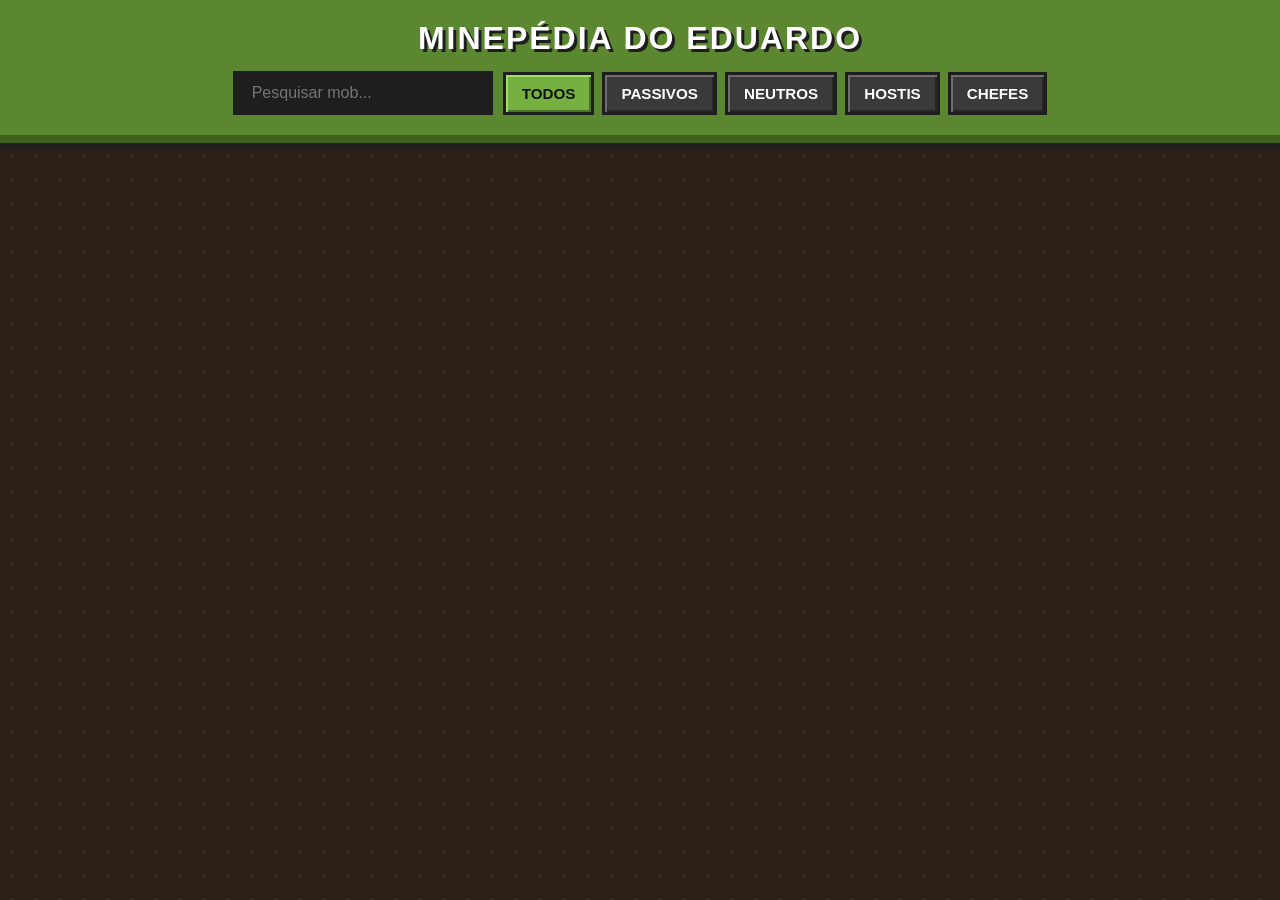
==== index.html @ 4e2f6ee3 "Add initial HTML structure for Minepédia" ====
<!DOCTYPE html>
<html lang="pt-BR">
<head>
    <meta charset="UTF-8">
    <meta name="viewport" content="width=device-width, initial-scale=1.0">
    <title>Minepédia do Eduardo</title>
    <link rel="stylesheet" href="estilo.css">
</head>
<body>

    <header>
        <h1>Minepédia do Eduardo</h1>
        <div class="controles">
            <input type="text" id="campo-busca" placeholder="Pesquisar mob..." oninput="filtrarMobs()">
            <div class="filtros">
                <button class="btn-filtro ativo" onclick="filtrarPorComportamento('todos', this)">Todos</button>
                <button class="btn-filtro" onclick="filtrarPorComportamento('passivo', this)">Passivos</button>
                <button class="btn-filtro" onclick="filtrarPorComportamento('neutro', this)">Neutros</button>
                <button class="btn-filtro" onclick="filtrarPorComportamento('hostil', this)">Hostis</button>
                <button class="btn-filtro" onclick="filtrarPorComportamento('chefe', this)">Chefes</button>
            </div>
        </div>
    </header>

    <main>
        <div id="grid-mobs" class="grid-mobs">
            <!-- Os cards dos mobs serão injetados dinamicamente via JavaScript -->
        </div>
    </main>

    <!-- Modal de Detalhes -->
    <div id="modal-mob" class="modal-overlay" onclick="fecharModalFora(event)">
        <div class="modal-conteudo">
            <button class="btn-fechar" onclick="fecharModal()">X</button>
            <div class="modal-img">
                <img id="modal-imagem" src="" alt="">
            </div>
            <h2 id="modal-titulo">Nome do Mob</h2>
            <div id="modal-badge-container"></div>
            <div class="modal-info">
                <p><strong>Dimensão:</strong> <span id="modal-dimensao">Overworld</span></p>
                <p><strong>Alimento/Interação:</strong> <span id="modal-comida">-</span></p>
                <p><strong>Descrição:</strong> <span id="modal-descricao">-</span></p>
            </div>
        </div>
    </div>

    <script src="script.js"></script>
</body>
</html>
---- estilo.css ----
:root {
  --bg-dirt: #2b2118;
  --bg-stone: #3a3a3a;
  --bg-card: #48494a;
  --grass-green: #5b8731;
  --grass-light: #76b041;
  --border-dark: #1e1e1f;
  --border-light: #6d6e70;
  --text-main: #ffffff;
  --text-muted: #d0d0d0;

  /* Cores dos comportamentos */
  --cor-passivo: #4caf50;
  --cor-neutro: #f59e0b;
  --cor-hostil: #ef4444;
  --cor-chefe: #a855f7;
}

* {
  box-sizing: border-box;
  margin: 0;
  padding: 0;
}

body {
  font-family: 'Segoe UI', Tahoma, Geneva, Verdana, sans-serif;
  background-color: var(--bg-dirt);
  background-image: radial-gradient(#3b2d21 2px, transparent 2px);
  background-size: 24px 24px;
  color: var(--text-main);
  min-height: 100vh;
}

/* Cabeçalho estilo Bloco de Grama */
header {
  background-color: var(--grass-green);
  border-bottom: 8px solid #3f6120;
  box-shadow: 0 6px 0 var(--border-dark);
  padding: 20px 16px;
  text-align: center;
  position: sticky;
  top: 0;
  z-index: 100;
}

header h1 {
  font-size: 2rem;
  letter-spacing: 2px;
  text-transform: uppercase;
  text-shadow: 3px 3px 0px #1e1e1f;
  margin-bottom: 14px;
}

/* Barra de Busca e Filtros */
.controles {
  max-width: 1100px;
  margin: 0 auto;
  display: flex;
  flex-wrap: wrap;
  gap: 10px;
  justify-content: center;
  align-items: center;
}

#campo-busca {
  padding: 10px 16px;
  font-size: 1rem;
  border: 3px solid var(--border-dark);
  background-color: #1e1e1f;
  color: #fff;
  outline: none;
  width: 260px;
}

#campo-busca:focus {
  border-color: var(--grass-light);
}

.filtros {
  display: flex;
  flex-wrap: wrap;
  gap: 8px;
  justify-content: center;
}

/* Botões estilo Minecraft */
.btn-filtro {
  padding: 10px 16px;
  font-size: 0.95rem;
  font-weight: bold;
  text-transform: uppercase;
  color: #fff;
  background-color: var(--bg-stone);
  border: 3px solid var(--border-dark);
  box-shadow: inset 2px 2px 0px var(--border-light), inset -2px -2px 0px #252526;
  cursor: pointer;
  transition: transform 0.1s ease, filter 0.15s ease;
}

.btn-filtro:hover {
  filter: brightness(1.15);
  transform: translateY(-2px);
}

.btn-filtro.ativo {
  background-color: var(--grass-light);
  color: #111;
  box-shadow: inset 2px 2px 0px #a3df68, inset -2px -2px 0px #4b7326;
}

/* Grid Principal */
main {
  max-width: 1200px;
  margin: 28px auto;
  padding: 0 20px;
}

.grid-mobs {
  display: grid;
  grid-template-columns: repeat(auto-fill, minmax(220px, 1fr));
  gap: 20px;
}

/* Cards de Mobs */
.card-mob {
  background-color: var(--bg-card);
  border: 4px solid var(--border-dark);
  box-shadow: inset 3px 3px 0px var(--border-light), inset -3px -3px 0px #2c2c2e, 0 6px 0 rgba(0, 0, 0, 0.4);
  padding: 16px;
  display: flex;
  flex-direction: column;
  align-items: center;
  text-align: center;
  cursor: pointer;
  transition: transform 0.15s ease;
}

.card-mob:hover {
  transform: translateY(-5px);
  border-color: var(--grass-light);
}

.img-container {
  width: 130px;
  height: 130px;
  background-color: #2c2c2e;
  border: 3px solid var(--border-dark);
  display: flex;
  align-items: center;
  justify-content: center;
  margin-bottom: 12px;
  padding: 8px;
}

.img-container img {
  max-width: 100%;
  max-height: 100%;
  object-fit: contain;
  image-rendering: pixelated;
}

.card-mob h2 {
  font-size: 1.2rem;
  margin-bottom: 8px;
  text-shadow: 2px 2px 0px #1e1e1f;
}

/* Badges de Comportamento */
.badge {
  display: inline-block;
  padding: 4px 12px;
  font-size: 0.8rem;
  font-weight: bold;
  text-transform: uppercase;
  border: 2px solid var(--border-dark);
  color: #fff;
  text-shadow: 1px 1px 0px #000;
}

.badge.passivo { background-color: var(--cor-passivo); }
.badge.neutro  { background-color: var(--cor-neutro); color: #111; text-shadow: none; }
.badge.hostil  { background-color: var(--cor-hostil); }
.badge.chefe   { background-color: var(--cor-chefe); }

/* Modal de Detalhes */
.modal-overlay {
  position: fixed;
  inset: 0;
  background: rgba(0, 0, 0, 0.82);
  display: none;
  align-items: center;
  justify-content: center;
  z-index: 200;
  padding: 20px;
}

.modal-overlay.aberto {
  display: flex;
}

.modal-conteudo {
  background-color: var(--bg-card);
  border: 5px solid var(--border-dark);
  box-shadow: inset 4px 4px 0px var(--border-light), inset -4px -4px 0px #252526;
  max-width: 480px;
  width: 100%;
  padding: 24px;
  text-align: center;
  position: relative;
}

.btn-fechar {
  position: absolute;
  top: 12px;
  right: 12px;
  background-color: var(--cor-hostil);
  color: #fff;
  border: 3px solid var(--border-dark);
  font-weight: bold;
  font-size: 1rem;
  width: 36px;
  height: 36px;
  cursor: pointer;
}

.modal-img {
  width: 160px;
  height: 160px;
  margin: 0 auto 14px;
  background-color: #2c2c2e;
  border: 3px solid var(--border-dark);
  display: flex;
  align-items: center;
  justify-content: center;
  padding: 10px;
}

.modal-img img {
  max-width: 100%;
  max-height: 100%;
  object-fit: contain;
}

.modal-conteudo h2 {
  font-size: 1.7rem;
  margin-bottom: 10px;
  text-shadow: 2px 2px 0px #1e1e1f;
}

.modal-info {
  margin-top: 16px;
  background-color: #2c2c2e;
  border: 3px solid var(--border-dark);
  padding: 14px;
  text-align: left;
  line-height: 1.5;
}

.modal-info p {
  margin-bottom: 8px;
}

.modal-info p:last-child {
  margin-bottom: 0;
}
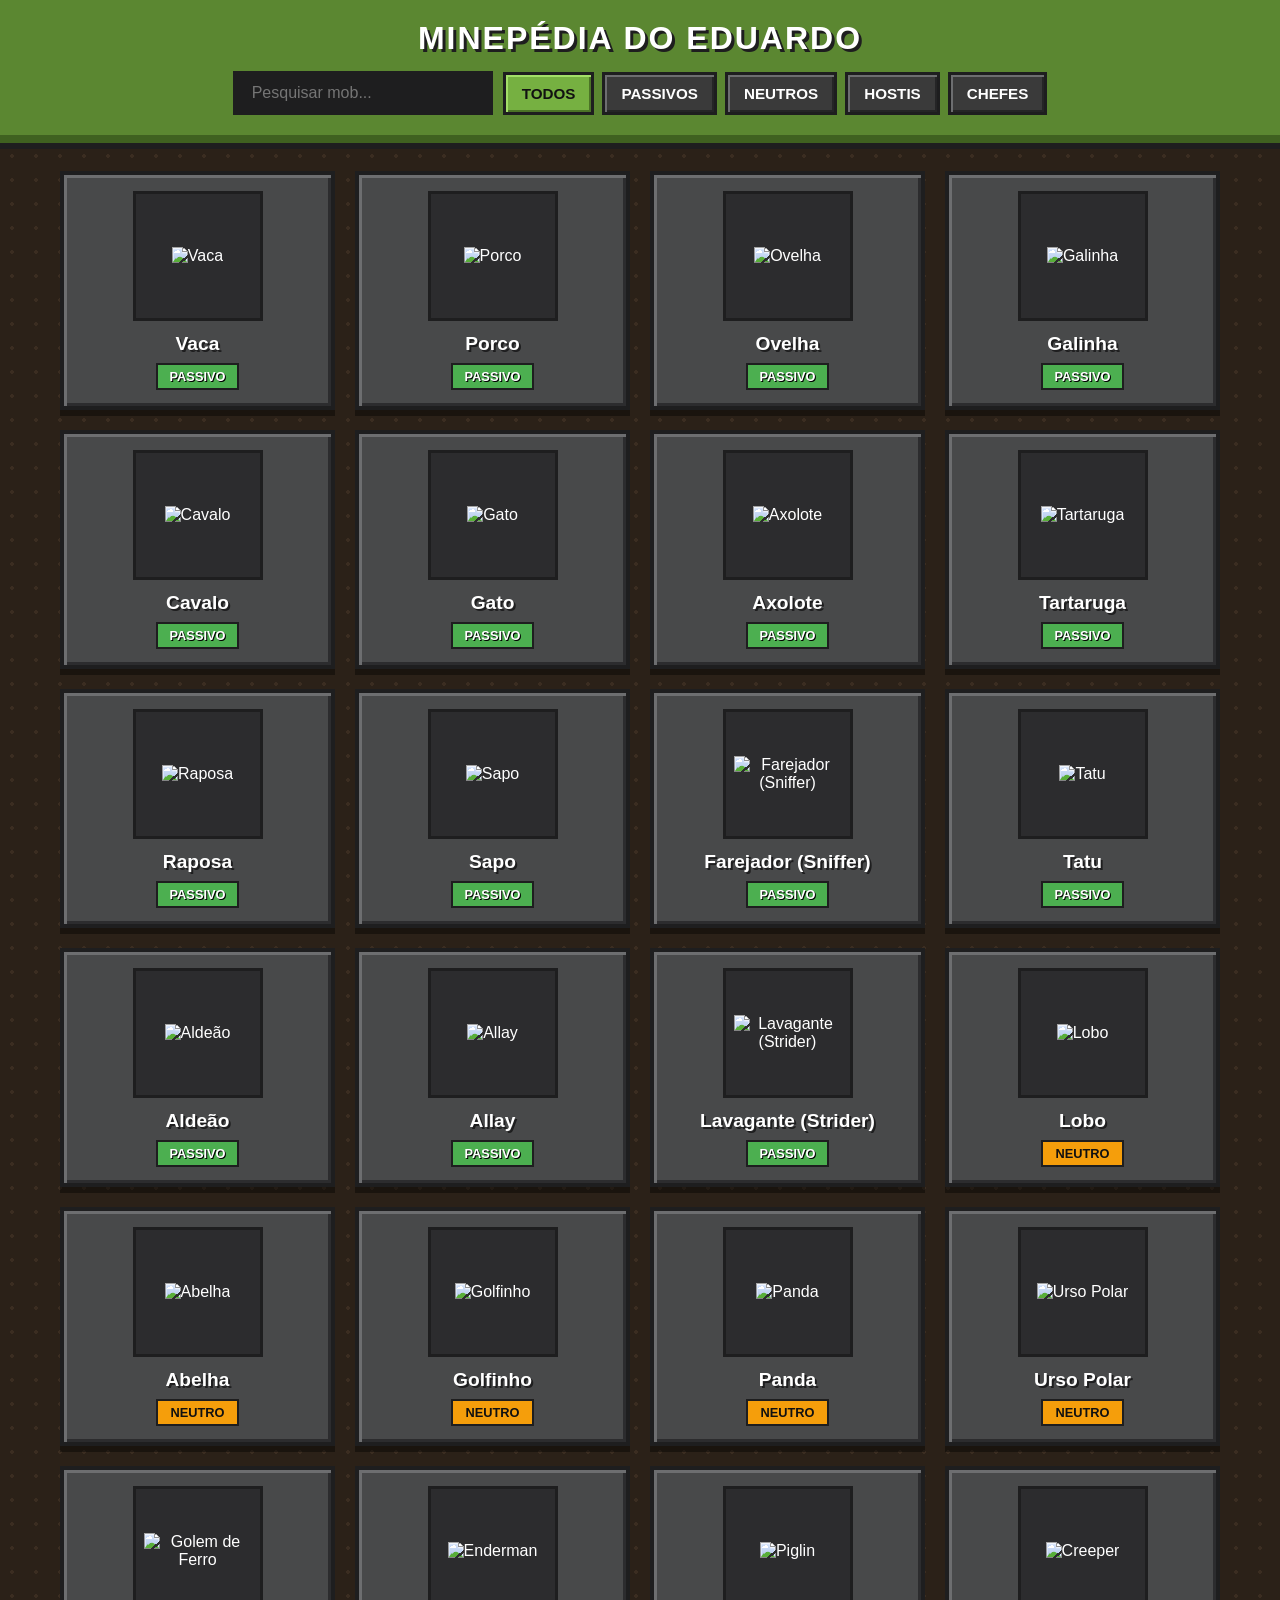
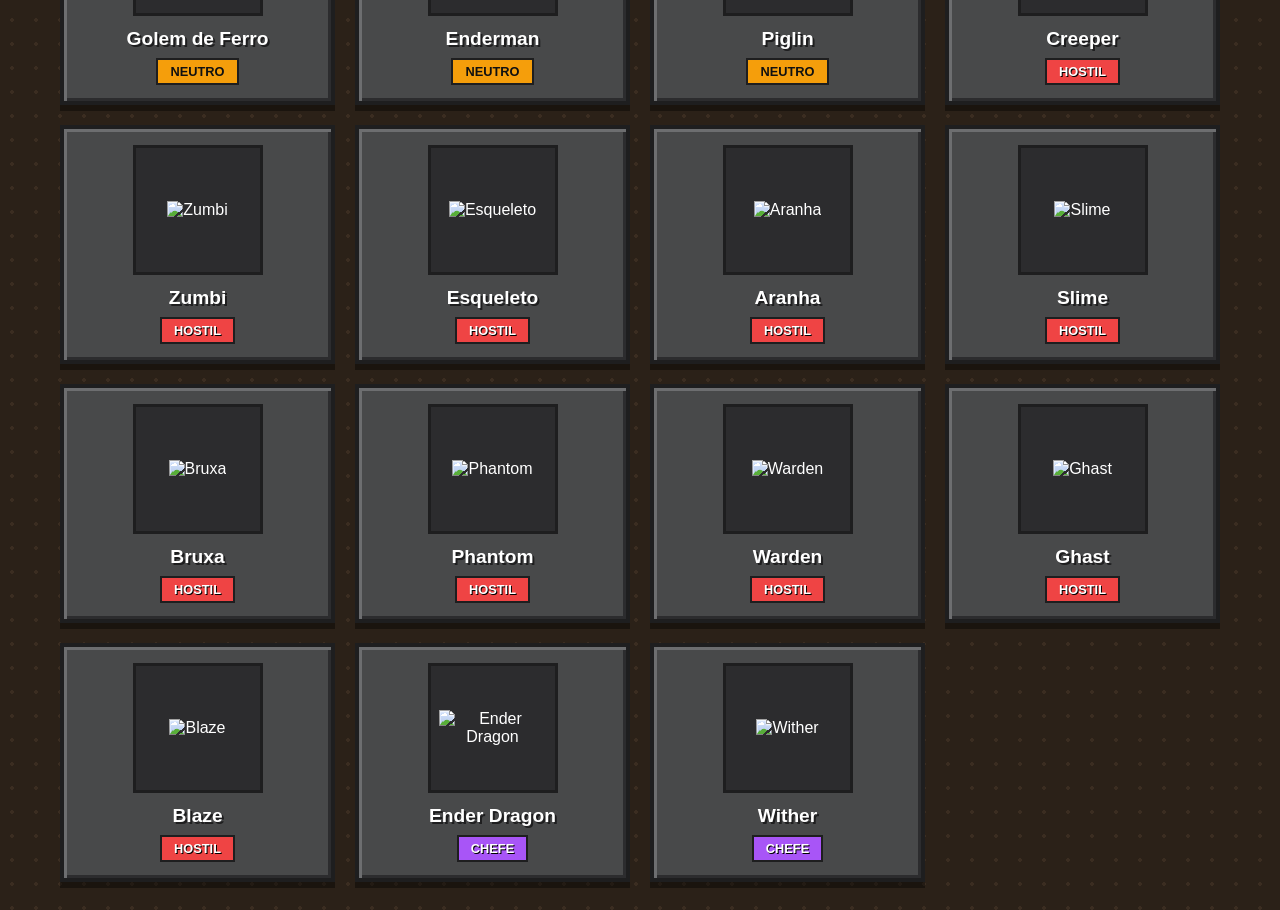
==== commit 9b8bdff1: "Enhance index.html with PWA features Added manifest link, theme color meta tag, apple touch icon, an" ====
--- a/index.html
+++ b/index.html
@@ -1,6 +1,9 @@
 <!DOCTYPE html>
 <html lang="pt-BR">
 <head>
+    <link rel="manifest" href="manifest.json">
+    <meta name="theme-color" content="#5b8731">
+    <link rel="apple-touch-icon" href="icon.png">
     <meta charset="UTF-8">
     <meta name="viewport" content="width=device-width, initial-scale=1.0">
     <title>Minepédia do Eduardo</title>
@@ -46,5 +49,12 @@
     </div>
 
     <script src="script.js"></script>
+    <script>
+    if ('serviceWorker' in navigator) {
+        navigator.serviceWorker.register('sw.js')
+            .then(() => console.log("Service Worker registrado com sucesso!"))
+            .catch((err) => console.log("Erro ao registrar Service Worker:", err));
+    }
+    </script>
 </body>
 </html>
